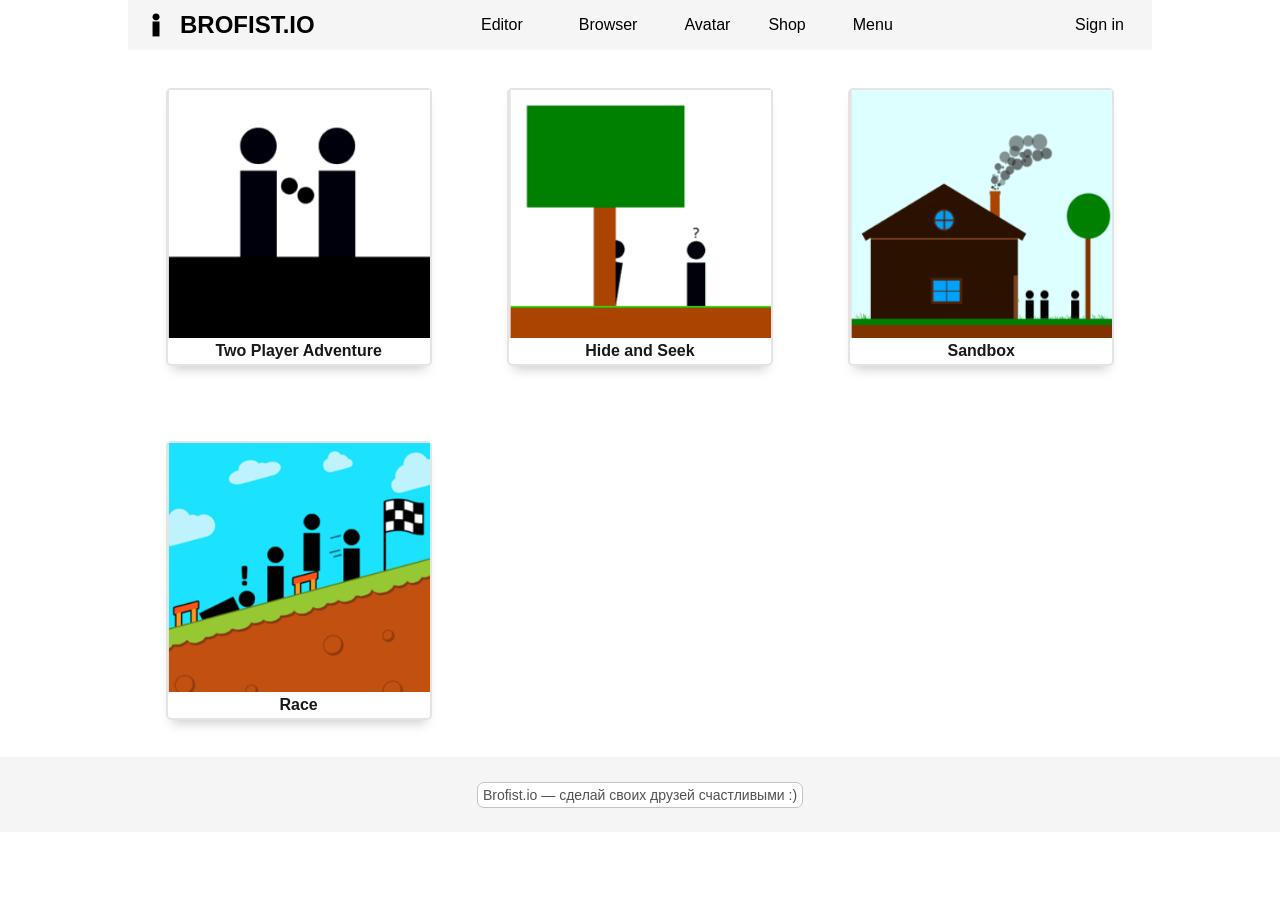
==== index.html @ 86685607 "Add files via upload" ====
<!DOCTYPE html>
<html lang="ru">
<head>
	<meta charset="utf-8">
	<title>Brofist.io</title>
	<meta name="viewport" content="width=device-width, initial-scale=1.0">
	<meta name="description" content="Let's play together :)">
	<style>
/*body*/
body{
    font-family: sans-serif;
    margin: 0px;
}



/*container*/
.container{
    max-width: 1024px;
    margin: 0px auto;
}



.support_join_container{
    width: 100%;
    display: flex;
    justify-content: center;
    flex-direction: row;
    margin-bottom: 50px;
}
.join_button{
}

.join_button a{
    position: relative;
    font-size: 17px;
    text-decoration: none;
    color: black;
    width: 103px;
    height: 31px;
    text-align: center;
}
.join_button img{
    width: 187px;
}
.support_button{
    position: relative;
    float:left;
    margin-right: 25px;
}

.support_button a:nth-child(1){
    position: absolute;
    top: 62%;
    font-size: 17px;
    text-decoration: none;
    color: black;
    width: 73px;
    height: 37px;
    text-align: center;
    padding-top: 21px;
    padding-left: 51px;
}
.support_button a:nth-child(2){
    position: absolute;
    top: 62%;
    left: 156px;
    font-size: 17px;
    text-decoration: none;
    color: black;
    width: 90px;
    height: 37px;
    text-align: center;
    padding-top: 21px;
    padding-left: 31px;
    float: right;
}

.support_button img{
    width: 281px;
}


/*menu overlay*/
.menuOverlay{
    display: none;
}
.menuOverlay .overlay{
    width: 100%;
    height: 100vh;
    background: black;
    top: 0;
    left: 0;
    z-index: 3;
    opacity: 0.5;
    position: fixed;
}
.menuOverlay .buttonsContainer{
    background: #ffffff;
    z-index: 4;
    height: 241px;
    width: 259px;
    margin: auto;
    inset: 0px;
    border: 3px solid #c5c5c5;
    padding: 34px 33px 0px;
    border-radius: 8px;
    color: #2d2d2d;
    position: fixed;
    display: none;
}
.menuOverlay .buttonsContainer .button,
.menuOverlay .buttonsContainer > div[style*="border: 1px solid rgb(33, 150, 243)"]{
    border: 1px solid #2196F3;
    border-radius: 3px;
    text-align: center;
    font-size: 17px;
    padding: 11px 0px;
    margin: 11px 0px 10px;
    box-shadow: 0px 6px 1px -5px #ccc;
    display: block;
    text-decoration: none;
    color: black;
    background: white;
}
.menuOverlay .buttonsContainer .button:hover{
    cursor: pointer;
    background: #2196F3;
    color: white;
}
.menuOverlay .buttonsContainer .cross{
    border: 1px solid;
    position: absolute;
    right: 5px;
    top: 4px;
    border-radius: 31px;
    font-size: 14px;
    padding: 4px 8px;
    color: red;
    background: white;
}
.menuOverlay .buttonsContainer .cross:hover{
    background: #f73333;
    color:white;
    cursor: pointer;
}
.menuOverlay input[type="text"], .menuOverlay input[type="password"]{
    border: 1px solid #2b2b2b;
    border-radius: 3px;
    text-align: center;
    font-size: 17px;
    padding: 11px 0px;
    margin: 10px 0px;
    box-shadow: 0px 6px 1px -5px #ccc;
    display: block;
    text-decoration: none;
    color: black;
    width: 100%;
    box-sizing: border-box;
}


/*card*/
.cards{
    float:left;
    width: 100%;
    background: white;
    overflow: auto;
}

.cards .cardContainer{
    float: left;
    width: 33.33%;
    text-align: center;
    box-sizing: border-box;
}

.card{
    text-decoration: none;
    display: block;
    margin: 11%;
    border: 2px solid #e4e4e4;
    border-radius: 5px;
    color: #191919;
    box-shadow: 0px 9px 11px -6px #ccc;
}

.card:hover{
    color:#6f6f6f;
}

.card img{
    width: 100%;
    display: block;
}

.card div{
    padding: 4px 0px;
    font-size: 16px;
    font-weight: 600;
}


/* Header */
.header {
    background: #f5f5f5;
    width: 100%;
    height: 50px;
    display: flex;
    justify-content: space-between;
    align-items: center;
}

.header-link-overlay{width: 100%;height: 100vh;background: black;top: 0;left: 0;z-index: 3;opacity: 0.5;position: fixed;display: none;}
.header-more-links-container{display:none;background: white;z-index: 4;max-width: 290px;margin: auto;inset: 0px;position: fixed;max-height: 70%;padding: 0px;border-radius: 8px;}
.header-more-links-subcontainer{
    background: white;
    overflow-y: scroll;
    width: 100%;
    max-height: 97%;
    border-radius: 8px;
}
.header-more-link-button{border: 1px solid rgb(33, 150, 243);border-radius: 3px;text-align: center;font-size: 17px;padding: 11px 0px;margin: 8px 15px;box-shadow: rgb(204, 204, 204) 0px 6px 1px -5px;display: block;text-decoration: none;color: black;background: white;}
.header-more-link-cross{
    border: 1px solid;
    border-radius: 19px;
    font-size: 14px;
    padding: 5px 8px;
    color: red;
    background: white;
    cursor: pointer;
    width: 10px;
    float: right;
    margin: 2px 2px;
}
.header-more-link-cross:hover{
    background:#f73333;
    color:white;
}
.header-link-item{
    float: left;
    display: flex;
    justify-content: center;
    align-items: center;
    margin: 0px 5px;
    position: relative;
}
.header-link-a{
    float: left;
    display: flex;
    justify-content: center;
    align-items: center;
    margin: 0px 5px;
    padding: 14px 14px;
    text-decoration: none;
    color: black;
}
.header-link-item-button{
    padding: 14px 23px;
    text-decoration: none;
    color: black;
    cursor: pointer;
}
.header-link-item-sub-menu{
    position: absolute;
    background: #f5f5f5;
    top: 50px;
    width: 139px;
    display: none;
    z-index: 2;
}
.header-link-item-sub-menu a{float: left;width: 100%;text-align: center;padding: 6px 0px;text-decoration: none;color: black;}
.header-link-item-sub-menu a:hover{background:#e2e2e2;}

/* Profile icon container */
.profile-container{
    float: right;
    position: relative;
    padding-right: 12px;
}
.profile-icon {
    width: 45px;
    border: 1px solid;
    border-radius: 113px;
    background: white;
    overflow: hidden;
}
.profile-image {
    width: 100%;
    display: block;
}
.profile-menu {
    z-index: 1;
    float: right;
    margin-top: 48px;
    position: absolute;
    background: rgb(245, 245, 245);
    right: 0;
    z-index: 2;
    border-radius: 4px;
    box-shadow: 0px 4px 8px rgba(0,0,0,0.15);
}
.menu-item {
    padding: 8px 31px;
    color: #191919;
    text-decoration: none;
    cursor: pointer;
    text-align: center;
    white-space: nowrap;
}
.menu-item:hover{
    background: #e2e2e2;
}
.auth-buttons {
    float: right;
    padding: 16px 19px;
    text-align: center;
    color: black;
    cursor: pointer;
    display: inherit;
}

/* Brand logo */
.brand-container {
  float: left;
  display: flex;
  align-items: center;
  padding-left: 12px;
}
.brand-icon {
  width: 32px;
  float: left;
}
.brand-logo {
    float: left;
    font-size: 24px;
    font-family: sans-serif;
    margin-left: 8px;
    font-weight: bold;
    text-decoration: none;
    color: black;
}


/*footer*/
.footer{
    display: flex;
    flex-direction: row;
    background: #f5f5f5;
    justify-content: center;
    align-items: center;
    width: 100%;
    flex-wrap: wrap;
    overflow: auto;
    min-height: 55px;
    padding: 10px 0;
}
.footer .row1{
    float: left;
    width: 100%;
    font-size: 15px;
    box-sizing: border-box;
    display: flex;
    flex-direction: row;
    align-items: center;
    justify-content: center;
    background: #f5f5f5;
}
.footer .item{
   display: flex;
   flex-direction: row;
   align-items: center;
   flex-wrap: wrap;
   justify-content: center;
   padding: 4px 5px;
   margin: 5px 5px;
   background: #ffffff;
   border-radius: 7px;
   border: 1px solid;
   border-color: #c4c4c4;
   font-size: 14px;
}
.footer a{
    text-decoration: none;
    color: black;
}
.footer p{color: #525250; margin: 0;}


/* @media */
@media (max-width: 700px) {
    .cards .cardContainer{width: 50%;}
    .card div{font-size: 13px;}
}

@media (max-width: 420px) {
    .cards .cardContainer{width: 100%;}
    .brand-logo{display:none !important;}
}

</style>
	<script src="device.js"></script>
	<link rel="stylesheet" type="text/css" href="mobile.css">
</head>
<body>
	<div class="container">

		<!-- Login / sign up overlay -->
		<div class="menuOverlay" id="menuOverlay">
			<div class="overlay" id="overlay"></div>
			<div class="buttonsContainer" id="signInBox" style="display:none;height:241px;width:259px;">
				<div class="cross" id="signInClose">X</div>
				<div style="text-align:center;font-size:16px;color:#5b5b5b;">Sign In or Sign Up</div>
				<div class="button">Google</div>
				<div class="button">Discord</div>
				<div style="text-align:center;font-size:16px;color:#5b5b5b;margin-top:6px;">Sign In Only</div>
				<div class="button">Name &amp; Password</div>
			</div>
		</div>

		<!-- Header -->
		<div class="header">
			<div class="brand-container">
				<a href="/"><img class="brand-icon" src="[data-uri]" alt="Brofist.io"></a>
				<span class="brand-logo">BROFIST.IO</span>
			</div>

			<div class="header-link-overlay" id="moreLinksOverlay"></div>
			<div class="header-more-links-container" id="moreLinksContainer">
				<div class="header-more-link-cross" id="moreLinksClose">X</div>
				<div class="header-more-links-subcontainer">
					<a href="#" class="header-more-link-button">Map Editor</a>
					<a href="#" class="header-more-link-button">Skin Editor</a>
					<a href="#" class="header-more-link-button">Maps Browser</a>
					<a href="#" class="header-more-link-button">Skins Browser</a>
					<a href="#" class="header-more-link-button">Avatar</a>
					<a href="#" class="header-more-link-button">Shop</a>
					<a href="#" class="header-more-link-button">Supporters</a>
					<a href="#" class="header-more-link-button">Editor Tutorial</a>
					<a href="#" class="header-more-link-button" target="_blank">Discord</a>
					<a href="#" class="header-more-link-button" target="_blank">Patreon</a>
					<a href="#" class="header-more-link-button" target="_blank">Boosty</a>
					<a href="#" class="header-more-link-button">Privacy Policy</a>
					<a href="#" class="header-more-link-button">Terms &amp; Conditions</a>
					<a href="#" class="header-more-link-button">Logs</a>
				</div>
			</div>

			<div class="header-link-container" style="display:flex;">
				<div class="header-link-item">
					<div class="header-link-item-button">Editor</div>
					<div class="header-link-item-sub-menu">
						<a href="#">Map Editor</a>
						<a href="#">Skin Editor</a>
					</div>
				</div>
				<div class="header-link-item">
					<div class="header-link-item-button">Browser</div>
					<div class="header-link-item-sub-menu">
						<a href="#">Maps Browser</a>
						<a href="#">Skins Browser</a>
					</div>
				</div>
				<a href="#" class="header-link-item header-link-a">Avatar</a>
				<a href="#" class="header-link-item header-link-a">Shop</a>
				<div class="header-link-item">
					<div class="header-link-item-button" id="menuButton">Menu</div>
				</div>
			</div>

			<div class="profile-container">
				<div class="profile-icon" id="profileIcon">
					<img class="profile-image" src="[data-uri]" alt="profile">
				</div>
				<div class="profile-menu" id="profileMenu" style="display:none;">
					<div class="menu-item">View profile</div>
					<div class="menu-item">Settings</div>
					<div class="menu-item">Log out</div>
				</div>
			</div>
		</div>

		<!-- Game mode cards -->
		<div class="cards">
			<div class="cardContainer">
				<a href="#" class="card">
					<img src="[data-uri]" alt="Two Player Adventure">
					<div>Two Player Adventure</div>
				</a>
			</div>
			<div class="cardContainer">
				<a href="#" class="card">
					<img src="[data-uri]" alt="Hide and Seek">
					<div>Hide and Seek</div>
				</a>
			</div>
			<div class="cardContainer">
				<a href="#" class="card">
					<img src="[data-uri]" alt="Sandbox">
					<div>Sandbox</div>
				</a>
			</div>
			<div class="cardContainer">
				<a href="#" class="card">
					<img src="[data-uri]" alt="Race">
					<div>Race</div>
				</a>
			</div>
		</div>

	</div>

	<div class="footer">
		<div class="row1">
			<div class="item"><p>Brofist.io — сделай своих друзей счастливыми :)</p></div>
		</div>
	</div>

	<script>
		// Lightweight re-implementation of the site's header interactivity
		// (no backend, pure front-end demo behaviour)
		function toggle(el, show) {
			el.style.display = show ? 'block' : 'none';
		}

		// Editor / Browser hover sub-menus
		document.querySelectorAll('.header-link-item').forEach(function (item) {
			var sub = item.querySelector('.header-link-item-sub-menu');
			if (!sub) return;
			item.addEventListener('mouseenter', function () { sub.style.display = 'block'; });
			item.addEventListener('mouseleave', function () { sub.style.display = 'none'; });
		});

		// Profile menu toggle
		var profileIcon = document.getElementById('profileIcon');
		var profileMenu = document.getElementById('profileMenu');
		profileIcon.addEventListener('click', function (e) {
			e.stopPropagation();
			toggle(profileMenu, profileMenu.style.display === 'none');
		});
		document.addEventListener('click', function () { toggle(profileMenu, false); });

		// "Menu" -> more links overlay (mobile-style burger menu)
		var menuButton = document.getElementById('menuButton');
		var moreLinksOverlay = document.getElementById('moreLinksOverlay');
		var moreLinksContainer = document.getElementById('moreLinksContainer');
		var moreLinksClose = document.getElementById('moreLinksClose');
		menuButton.addEventListener('click', function () {
			toggle(moreLinksOverlay, true);
			toggle(moreLinksContainer, true);
		});
		function closeMoreLinks() {
			toggle(moreLinksOverlay, false);
			toggle(moreLinksContainer, false);
		}
		moreLinksClose.addEventListener('click', closeMoreLinks);
		moreLinksOverlay.addEventListener('click', closeMoreLinks);

		// Sign-in overlay (opens from "Sign in" if not logged in — kept as a demo trigger)
		var signInBox = document.getElementById('signInBox');
		var overlay = document.getElementById('overlay');
		var menuOverlay = document.getElementById('menuOverlay');
		var signInClose = document.getElementById('signInClose');
		function openSignIn() {
			toggle(menuOverlay, true);
			toggle(signInBox, true);
		}
		function closeSignIn() {
			toggle(menuOverlay, false);
			toggle(signInBox, false);
		}
		signInClose.addEventListener('click', closeSignIn);
		overlay.addEventListener('click', closeSignIn);
	</script>
<script src="nav.js" defer></script>
	<script src="account.js" defer></script>
</body>
</html>
---- mobile.css ----
/* ======= Мобильная адаптация Brofist.io =======
   Подключается последним, поэтому перекрывает базовые стили.
   Компьютерный вид не меняется — все правила внутри @media. */

/* --- общее для сенсорных экранов --- */
html.is-touch * { -webkit-tap-highlight-color: rgba(33,150,243,.2); }
html.is-touch .card:hover,
html.is-touch .play-button:hover,
html.is-touch .refresh-button:hover { background: inherit; }

@media (max-width: 900px) {
  html, body { overflow-x: hidden; }

  /* ---------- шапка ---------- */
  .header {
    height: auto;
    flex-wrap: nowrap;
    padding: 4px 6px;
    box-sizing: border-box;
  }
  .brand-logo { font-size: 21px; margin-top: 6px; }
  .brand-icon { width: 32px; }

  .header-link-container {
    display: flex;
    overflow-x: auto;
    -webkit-overflow-scrolling: touch;
    scrollbar-width: none;
    flex: 1 1 auto;
    min-width: 0;
  }
  .header-link-container::-webkit-scrollbar { display: none; }
  .header-link-a,
  .header-link-item-button { padding: 12px 9px; font-size: 14px; white-space: nowrap; }
  .header-link-item { margin: 0 1px; }

  .profile-icon { width: 36px; }
  .auth-buttons { padding: 12px 8px; font-size: 14px; white-space: nowrap; }
  .profile-menu { margin-left: -110px; margin-top: 42px; }
  .menu-item { padding: 9px 26px; font-size: 15px; }
}

/* ---------- главное меню с карточками режимов ---------- */
@media (max-width: 760px) {
  .cards .cardContainer { width: 50% !important; }
  .card { margin: 7%; }
  .card div { font-size: 14px; }
}
@media (max-width: 430px) {
  .cards .cardContainer { width: 100% !important; }
  .card { margin: 5% 12%; }
}

/* ---------- страница режима: превью, PLAY, описание, скриншот ---------- */
@media (max-width: 760px) {
  .playContainer { margin-top: 6px; }
  .playContainer img { max-width: 150px; width: 45%; }
  .playContainer .title { font-size: 19px; padding: 6px; }
  .playContainer .playButton {
    max-width: none;
    width: 92%;
    margin: 10px auto;
    float: none;
    padding: 15px 0;
    font-size: 18px;
    border-radius: 6px;
  }

  /* блок описания и слайдшоу перестраиваем в колонку */
  .slideShowAndAboutContainer {
    height: auto !important;
    max-height: none !important;
    overflow: visible !important;
    display: flex !important;
    flex-direction: column-reverse;
    width: 100%;
  }
  .slideShowContainer { width: 100% !important; float: none !important; margin: 0 0 10px; }
  .slideShowContainer img { width: 100%; height: auto; }
  .contentContainer .aboutContent {
    width: 100% !important;
    float: none !important;
    padding: 12px 14px !important;
    box-sizing: border-box;
    font-size: 14px;
    line-height: 22px;
  }
  .prev, .next { padding: 20px 12px; font-size: 22px; opacity: .35; }
  .contentContainer .roomsContent { height: auto; }
}

/* ---------- профиль игрока ---------- */
@media (max-width: 760px) {
  .search-users-container { position: static !important; margin-bottom: 8px; }
  .full-profile-container {
    flex-direction: column !important;
    align-items: center !important;
    text-align: center;
    margin-top: 12px !important;
  }
  .profile-picture { width: 96px !important; clip: auto !important; }
  .profile-picture-wrapper { overflow: hidden; }
  .profile-data-wrapper { align-items: center; }
  .profile-header, .profile-name, .profile-join-date, .profile-credits {
    float: none !important;
    margin-left: 0 !important;
    text-align: center;
    width: auto;
  }
  .profile-name { font-size: 21px; padding-left: 0 !important; }
  .add-friend-button, .report-button {
    float: none !important;
    position: static !important;
    display: inline-block !important;
    margin: 8px 4px 0;
    padding: 9px 18px !important;
    font-size: 14px !important;
  }
  .status-container { height: auto; min-height: 44px; }

  .user-content-header { display: flex; overflow-x: auto; align-items: center; }
  .user-content-header::-webkit-scrollbar { display: none; }
  .header-tab { padding: 9px 10px !important; white-space: nowrap; font-size: 13px; }
  .pagination-controls { flex: 0 0 auto; margin-left: auto; }
  .user-content-list, .content-body { height: auto !important; max-height: 60vh; }

  .user-item { display: flex; align-items: center; flex-wrap: wrap; padding: 7px 4px; }
  .user-name { margin-top: 0 !important; max-width: 45vw; }
  .user-status-text { margin-top: 0 !important; font-size: 12px; max-width: 100%; }
  .user-action-remove, .user-action-ignore {
    margin: 0 3px !important; padding: 7px 12px !important; font-size: 13px;
  }
}

/* ---------- Maps Browser ---------- */
@media (max-width: 760px) {
  .maps-container { margin-top: 8px; }
  .filter-table { flex-direction: column; padding: 6px 10px; }
  .filter-select, .filter-input, .refresh-button {
    width: 100% !important;
    margin: 4px 0 !important;
    padding: 10px 4px !important;
    box-sizing: border-box;
    font-size: 15px;
  }
  .maps-table { height: auto !important; max-height: 62vh; }
  .maps-table-header-style { padding: 7px 0; font-size: 13px; }
  .maps-row { margin: 8px 0; font-size: 13px; }
  .map-name-row { width: 34% !important; }
  .map-author-row { width: 26% !important; }
  .map-rating-row { width: 12% !important; }
  .map-date-row { display: none !important; }
  .play-button { width: 74px !important; padding: 9px 0 !important; }
  .pagination-box { width: auto; display: flex; align-items: center; gap: 4px; }
}
@media (max-width: 420px) {
  .map-rating-row { display: none !important; }
  .map-name-row { width: 44% !important; }
  .map-author-row { width: 30% !important; }
}

/* ---------- окно входа и регистрации ---------- */
@media (max-width: 760px) {
  .bf-box {
    width: calc(100vw - 32px) !important;
    max-width: 360px;
    padding: 26px 20px 20px !important;
  }
  .bf-i, .bf-b { font-size: 16px; padding: 13px 0; }
}

/* ---------- подвал ---------- */
@media (max-width: 760px) {
  .footer { height: auto; padding: 6px 0; }
  .footer .row1 { flex-wrap: wrap; height: auto; padding: 4px 0; }
  .footer .row1 .section { padding: 0 8px; }
  .footer .item { font-size: 12px; }
}
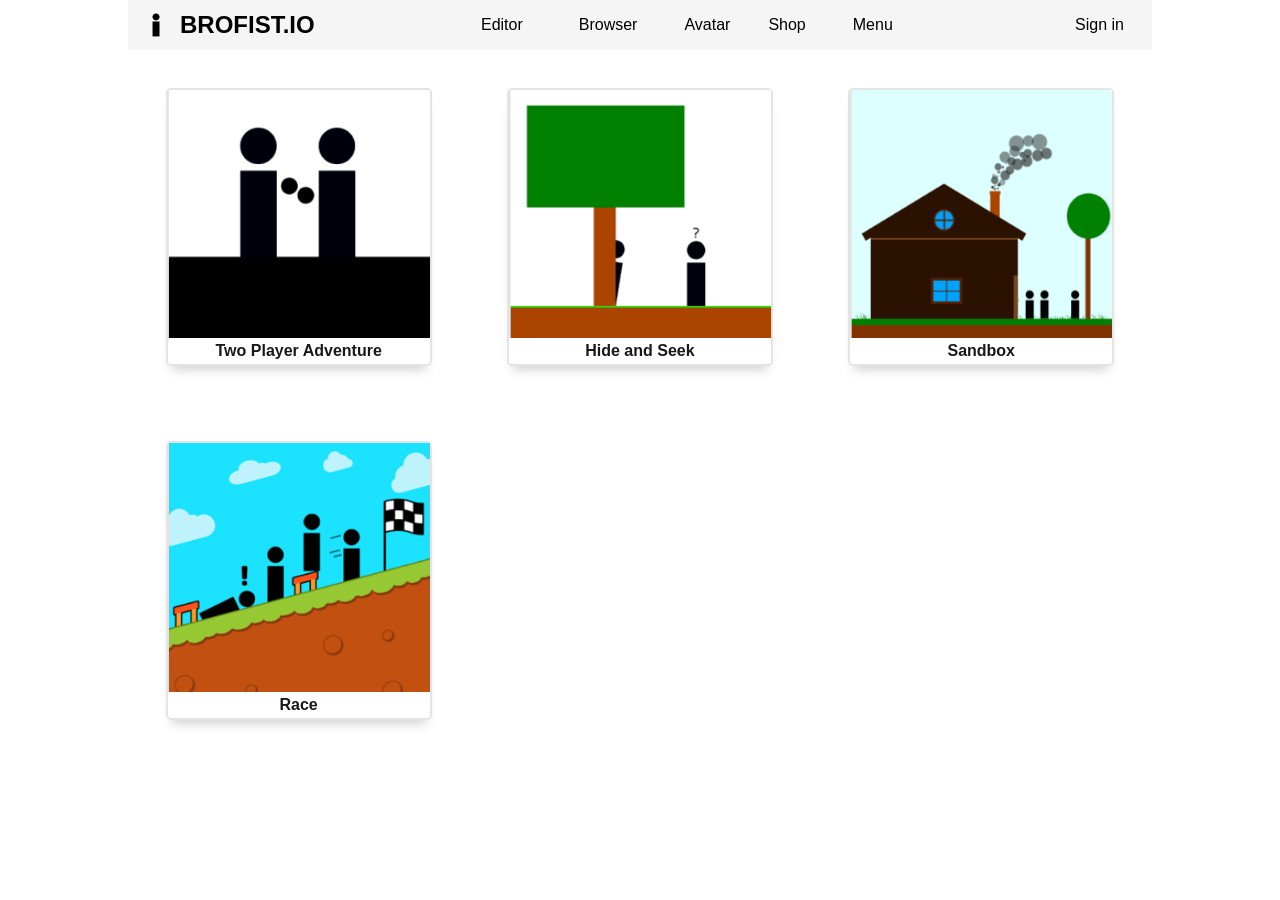
==== commit 6f672775: "Add files via upload" ====
--- a/index.html
+++ b/index.html
@@ -511,11 +511,6 @@
 
 	</div>
 
-	<div class="footer">
-		<div class="row1">
-			<div class="item"><p>Brofist.io — сделай своих друзей счастливыми :)</p></div>
-		</div>
-	</div>
 
 	<script>
 		// Lightweight re-implementation of the site's header interactivity
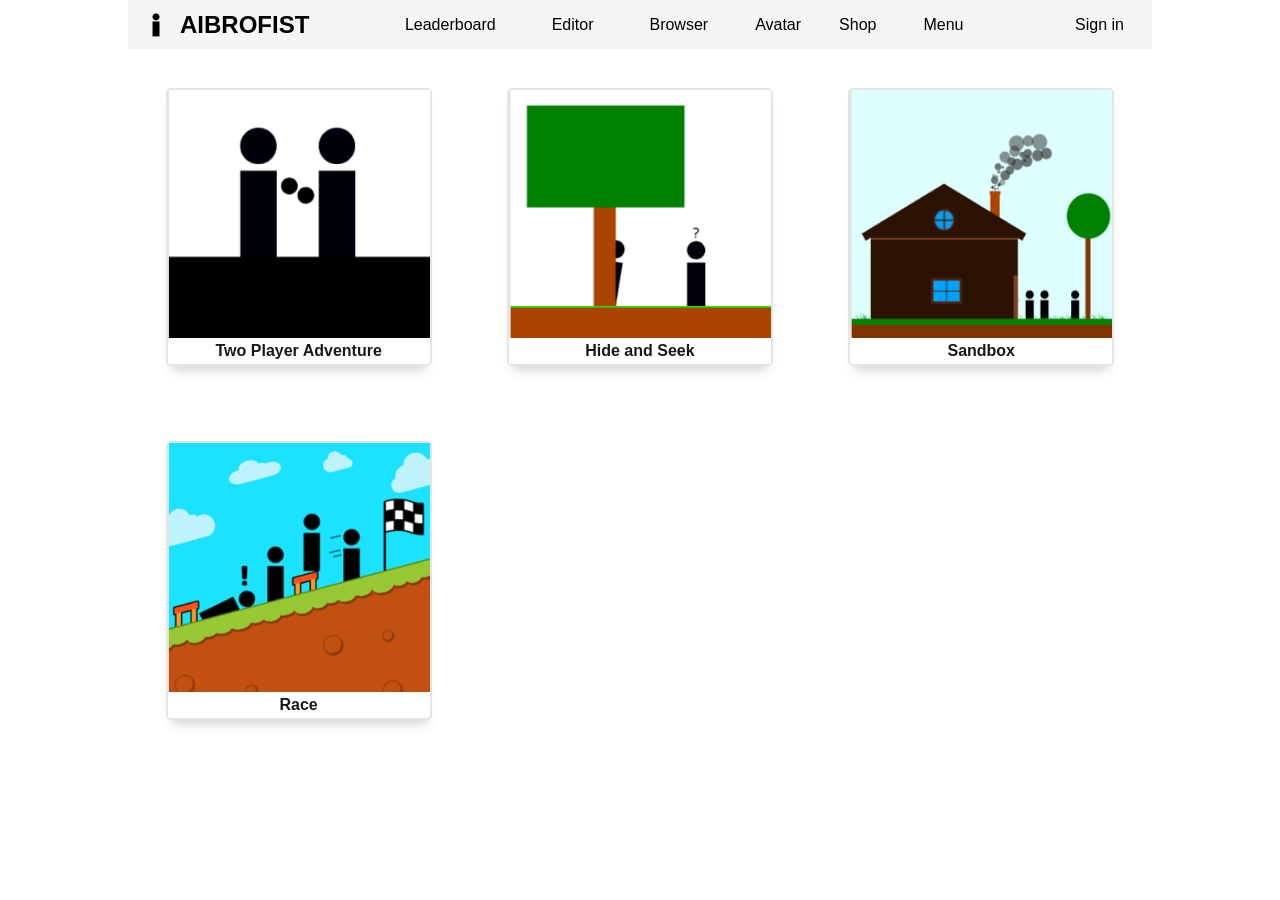
==== commit 596f34ef: "Add files via upload" ====
--- a/index.html
+++ b/index.html
@@ -2,7 +2,7 @@
 <html lang="ru">
 <head>
 	<meta charset="utf-8">
-	<title>Brofist.io</title>
+	<title>AIBrofist</title>
 	<meta name="viewport" content="width=device-width, initial-scale=1.0">
 	<meta name="description" content="Let's play together :)">
 	<style>
@@ -422,14 +422,15 @@
 		<!-- Header -->
 		<div class="header">
 			<div class="brand-container">
-				<a href="/"><img class="brand-icon" src="[data-uri]" alt="Brofist.io"></a>
-				<span class="brand-logo">BROFIST.IO</span>
+				<a href="/"><img class="brand-icon" src="[data-uri]" alt="AIBrofist"></a>
+				<span class="brand-logo">AIBROFIST</span>
 			</div>
 
 			<div class="header-link-overlay" id="moreLinksOverlay"></div>
 			<div class="header-more-links-container" id="moreLinksContainer">
 				<div class="header-more-link-cross" id="moreLinksClose">X</div>
 				<div class="header-more-links-subcontainer">
+				<a href="#" class="header-more-link-button">Leaderboard</a>
 					<a href="#" class="header-more-link-button">Map Editor</a>
 					<a href="#" class="header-more-link-button">Skin Editor</a>
 					<a href="#" class="header-more-link-button">Maps Browser</a>
@@ -448,6 +449,9 @@
 			</div>
 
 			<div class="header-link-container" style="display:flex;">
+			<div class="header-link-item">
+				<div class="header-link-item-button">Leaderboard</div>
+			</div>
 				<div class="header-link-item">
 					<div class="header-link-item-button">Editor</div>
 					<div class="header-link-item-sub-menu">
--- a/mobile.css
+++ b/mobile.css
@@ -1,4 +1,4 @@
-/* ======= Мобильная адаптация Brofist.io =======
+/* ======= Мобильная адаптация AIBrofist =======
    Подключается последним, поэтому перекрывает базовые стили.
    Компьютерный вид не меняется — все правила внутри @media. */
 
@@ -176,3 +176,23 @@
   .footer .row1 .section { padding: 0 8px; }
   .footer .item { font-size: 12px; }
 }
+
+/* ---------- новости и таблица лидеров ---------- */
+@media (max-width: 760px) {
+  .logsWrap, .lbWrap { padding: 12px 10px 70px; }
+  .logsWrap h1, .lbWrap h1 { font-size: 21px; }
+  .logItem h3 { font-size: 16px; }
+  .logItem p { font-size: 14px; }
+  .logDel { padding: 6px 12px; font-size: 13px; }
+  #editor input, #editor textarea { font-size: 16px; }   /* меньше 16px — iOS зумит страницу */
+  #editor button { width: 100%; padding: 13px; font-size: 15px; }
+  .lbRow { padding: 12px 8px; gap: 9px; }
+  .lbName { font-size: 15px; }
+  .lbCoins { font-size: 14px; }
+}
+
+/* ---------- окно входа и настроек ---------- */
+@media (max-width: 760px) {
+  .bf-box { max-height: 88vh; overflow-y: auto; }
+  .bf-i { font-size: 16px; }
+}
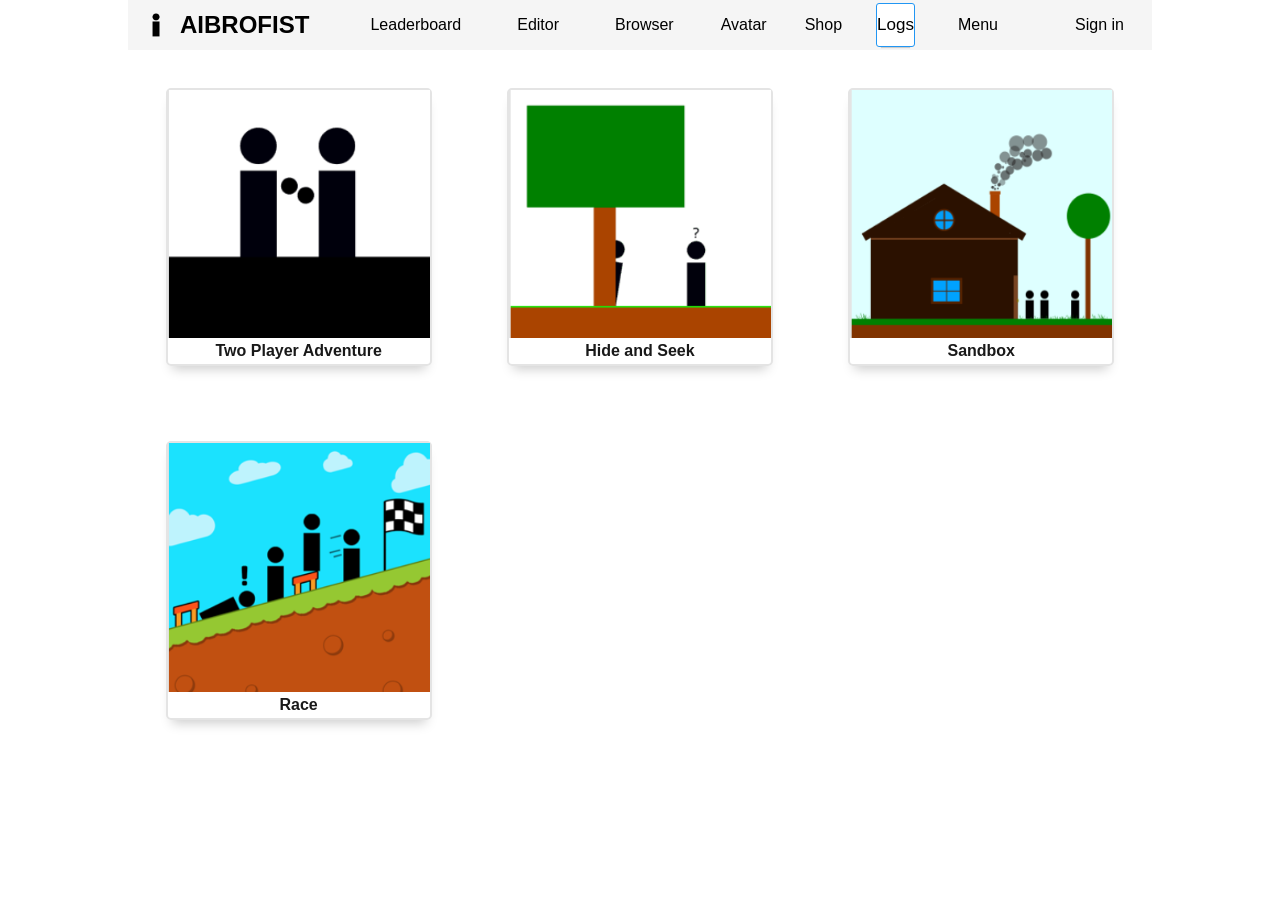
==== commit 44ca6b94: "Add files via upload" ====
--- a/index.html
+++ b/index.html
@@ -430,7 +430,7 @@
 			<div class="header-more-links-container" id="moreLinksContainer">
 				<div class="header-more-link-cross" id="moreLinksClose">X</div>
 				<div class="header-more-links-subcontainer">
-				<a href="#" class="header-more-link-button">Leaderboard</a>
+				<a href="#" class="header-more-link-button">Leaderboards</a>
 					<a href="#" class="header-more-link-button">Map Editor</a>
 					<a href="#" class="header-more-link-button">Skin Editor</a>
 					<a href="#" class="header-more-link-button">Maps Browser</a>
@@ -444,7 +444,6 @@
 					<a href="#" class="header-more-link-button" target="_blank">Boosty</a>
 					<a href="#" class="header-more-link-button">Privacy Policy</a>
 					<a href="#" class="header-more-link-button">Terms &amp; Conditions</a>
-					<a href="#" class="header-more-link-button">Logs</a>
 				</div>
 			</div>
 
@@ -468,6 +467,7 @@
 				</div>
 				<a href="#" class="header-link-item header-link-a">Avatar</a>
 				<a href="#" class="header-link-item header-link-a">Shop</a>
+				<a href="#" class="header-more-link-button">Logs</a>
 				<div class="header-link-item">
 					<div class="header-link-item-button" id="menuButton">Menu</div>
 				</div>
